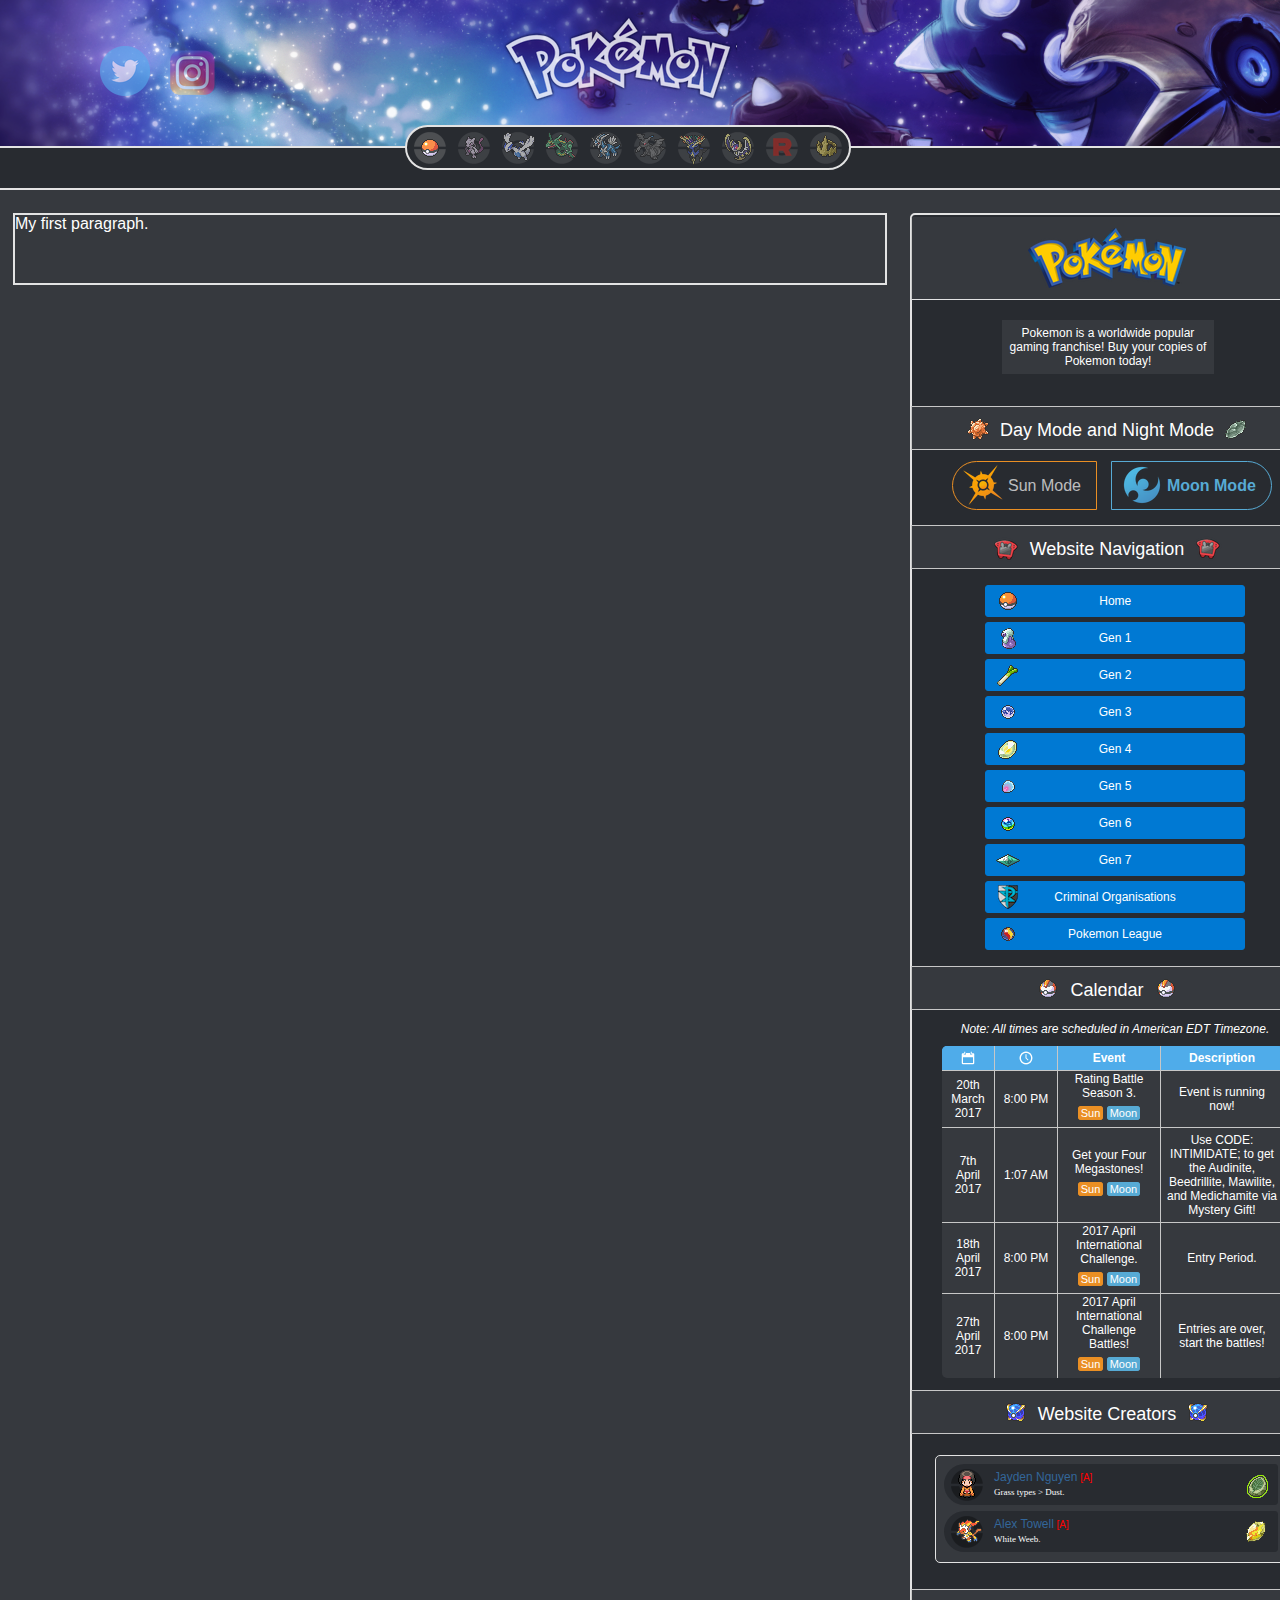
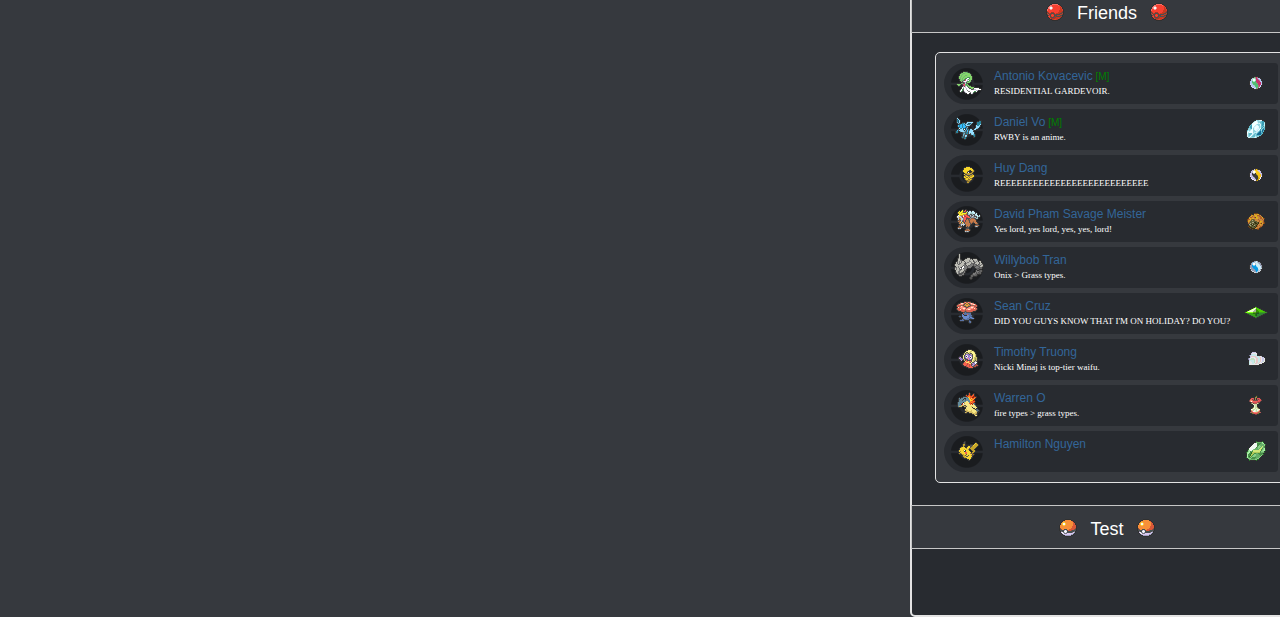
==== index-nm.html @ 0016cc6c "first commit" ====
<!DOCTYPE html>
<!---Pokemon Project Website HTML.--->
<!---Author: Jayden Nguyen--->
<html>
   <link href="https://fonts.googleapis.com/css?family=Lato" rel="stylesheet" type="text/css">
   <head>
      <link rel="stylesheet" type="text/css" href="main-nm.css">
      <title>Page Title</title>
   </head>
   <body>
      <div id="header" role="banner">
         <p> <a href="index.html">grass</a> </p>
      </div>
      <nav>
         <ul>
            <li><a href="index-nm.html">Home</a></li>
            <li><a href="#gen1">Gen I</a></li>
            <li><a href="#gen2">Gen II</a></li>
            <li><a href="#gen3">Gen III</a></li>
            <li><a href="#gen4">Gen IV</a></li>
            <li><a href="#gen5">Gen V</a></li>
            <li><a href="#gen6">Gen VI</a></li>
            <li><a href="#gen7">Gen VII</a></li>
            <li><a href="#criminal">Criminal Organisations</a></li>
            <li><a href="#league">The Pokemon League</a></li>
         </ul>
      </nav>
      <div class="tabmenuspacer">
         <p>grass</p>
      </div>
      <p class=maincontent>My first paragraph.
         <a href="https://twitter.com/Pokemon?ref_src=twsrc%5Egoogle%7Ctwcamp%5Eserp%7Ctwgr%5Eauthor">Twitter</a>
      </p>
      <a href="https://www.instagram.com/pokemon/">Instagram</a></p>
      </p>
   </body>
   <div class="side">
      <div class="sidebarcontent">
         <h1 class="pokemonlogo"> Pokemon logo </h1>
         <p class="introtext">Pokemon is a worldwide popular gaming franchise! Buy your copies of Pokemon today!</p>
         <h1 class="DandN">Day Mode and Night Mode</h1>
         <a href="index.html">Sun Mode</a> <a href="index-nm.html">Moon Mode</a>
         <h1 class="webnav">Website Navigation</h1>
            <ul class="webnavlist">
              <li> <a href="index.html">Home</a> </li>
              <li>Gen 1</li>
              <li>Gen 2</li>
              <li>Gen 3</li>
              <li>Gen 4</li>
              <li>Gen 5</li>
              <li>Gen 6</li>
              <li>Gen 7</li>
              <li>Criminal Organisations</li>
              <li>Pokemon League</li>
           </ul>
         <h1 id=timetableheader>Calendar</h1>
         <p style="font-style: italic; font-family: Verdana, Geneva, sans-serif; left:-7px; position: relative;">Note: All times are scheduled in American EDT Timezone.</p>
         <table id="timetable" style="width: 100%;">
            <thead>
               <tr>
                  <th>Date</th>
                  <th>Time</th>
                  <th>Event</th>
                  <th>Description</th>
               </tr>
            </thead>
            <tbody>
               <tr>
                  <td>20th March 2017</td>
                  <td>8:00 PM</td>
                  <td>
                     Rating Battle Season 3.
                     <p></p>
                     <a href="#Sun">Sun</a> <a href="#Moon">Moon</a>
                  </td>
                  <td>Event is running now!</td>
               </tr>
               <tr>
                  <td>7th April 2017</td>
                  <td>1:07 AM</td>
                  <td>
                     Get your Four Megastones!
                     <p></p>
                     <a href="#Sun">Sun</a> <a href="#Moon">Moon</a>
                  </td>
                  <td>Use CODE: INTIMIDATE; to get the Audinite, Beedrillite, Mawilite, and Medichamite via Mystery Gift!</td>
               </tr>
               <tr>
                  <td>18th April 2017</td>
                  <td>8:00 PM</td>
                  <td>
                     2017 April International Challenge.
                     <p></p>
                     <a href="#Sun">Sun</a> <a href="#Moon">Moon</a>
                  </td>
                  <td>Entry Period.</td>
               </tr>
               <tr>
                  <td>27th April 2017</td>
                  <td>8:00 PM</td>
                  <td>
                     2017 April International Challenge Battles!
                     <p></p>
                     <a href="#Sun">Sun</a> <a href="#Moon">Moon</a>
                  </td>
                  <td>Entries are over, start the battles!</td>
               </tr>
            </tbody>
         </table>
         <div class="modbox">
            <h1>Website Creators</h1>
         </div>
         <ul class = "content">
            <li> <a href="#authorspageJ" class="author">Jayden Nguyen</a> <span class="flair">
               Grass types > Dust.
               </span>
            </li>
            <li> <a href="#authorspageA" class="author">Alex Towell</a> <span class="flair">
               White Weeb.
               </span>
            </li>
         </ul>
         <div class="modbox2">
            <h1 class="friends">Friends</h1>
         </div>
         <ul class = "content2">
            <li> <a href="#authorspageG" class="author">Antonio Kovacevic</a> <span class="flair">
               RESIDENTIAL GARDEVOIR.
               </span>
            </li>
            </li>
            <li> <a href="#authorspageD" class="author">Daniel Vo</a> <span class="flair">
               RWBY is an anime.
               </span>
            </li>
            <li> <a href="#authorspageH" class="author">Huy Dang</a> <span class="flair">
               REEEEEEEEEEEEEEEEEEEEEEEEEEE
               </span>
            </li>
            <li> <a href="#authorspageDavid" class="author">David Pham Savage Meister</a> <span class="flair">
               Yes lord, yes lord, yes, yes, lord!
               </span>
            </li>
            <li> <a href="#authorspageW" class="author">Willybob Tran</a> <span class="flair">
               Onix > Grass types.
               </span>
            </li>
            <li> <a href="#authorspageSean" class="author">Sean Cruz</a> <span class="flair">
               DID YOU GUYS KNOW THAT I'M ON HOLIDAY? DO YOU?
               </span>
            </li>
            <li> <a href="#Timothy" class="author">Timothy Truong</a> <span class="flair">
               Nicki Minaj is top-tier waifu.
               </span>
            </li>
            <li> <a href="#Warren" class="author">Warren O</a> <span class="flair">
               fire types > grass types.
               </span>
            </li>
            <li> <a href="#Hamilton" class="author">Hamilton Nguyen</a> <span class="flair">
               </span>
            </li>
         </ul>
         <h1 class="testtitle">Test</h1>
      </div>
   </div>
</html>
---- main-nm.css ----
/*----------------------------------------------------------------------------------*/
/* Pokemon Project Website Night Mode CSS Theme Build #093 Author: Jayden Nguyen   */
/*--------------------------------------------------------------------------------*/

@import url("NMCSSfiles/flairs-nm.css");
@import url("NMCSSfiles/timetable-nm.css");
@import url("NMCSSfiles/sidebarwebnav-nm.css");
@import url("NMCSSfiles/sidebarcommon-nm.css");
@import url("NMCSSfiles/buttons-nm.css");
@import url("NMCSSfiles/sidebarheaders-nm.css");
@import url("NMCSSfiles/tabmenu-nm.css");
/*header*/
#header {
  width: 1325px !important;
  height: 148px;
  background: url(images/nightmodeheader.png);
  position: relative;
  left: -50px;
  top: -50px;
  margin-right: -100px;
}
#header p {
  text-indent: -9999px !important;
  content: "";
  display: inline-block;
  background: url(images/rsz_1nm-logo.png);
  height: 90px !important;
  width: 234px;
  text-align: center;
  position: relative;
  left: 505px;
  top: 1px;
  opacity: 0.8;
}
#header p:hover {
  opacity: 1;
}
body {
  background-color: #36393E !important;
  color: white;
  font-family: 'Lato', Arial, sans-serif !important;
}

/*Tabmenu Spacer*/
body > p {
  font-family: Verdana,Geneva,sans-serif;
  left: -40px;
  top: 1px !important;
}
.tabmenuspacer {
  border: 2px solid #e3e3e3;
  text-indent: -9999px;
  z-index: 1;
  position: absolute;
  top: 146px;
  left: -2px;
  width: 1325px;
  height: 40px;
  border-left: none;
  border-right: none;
  margin-right: 0px;
  margin-bottom: 5px !important;
  background-color: #282B30;
}
/*sidebar styling*/
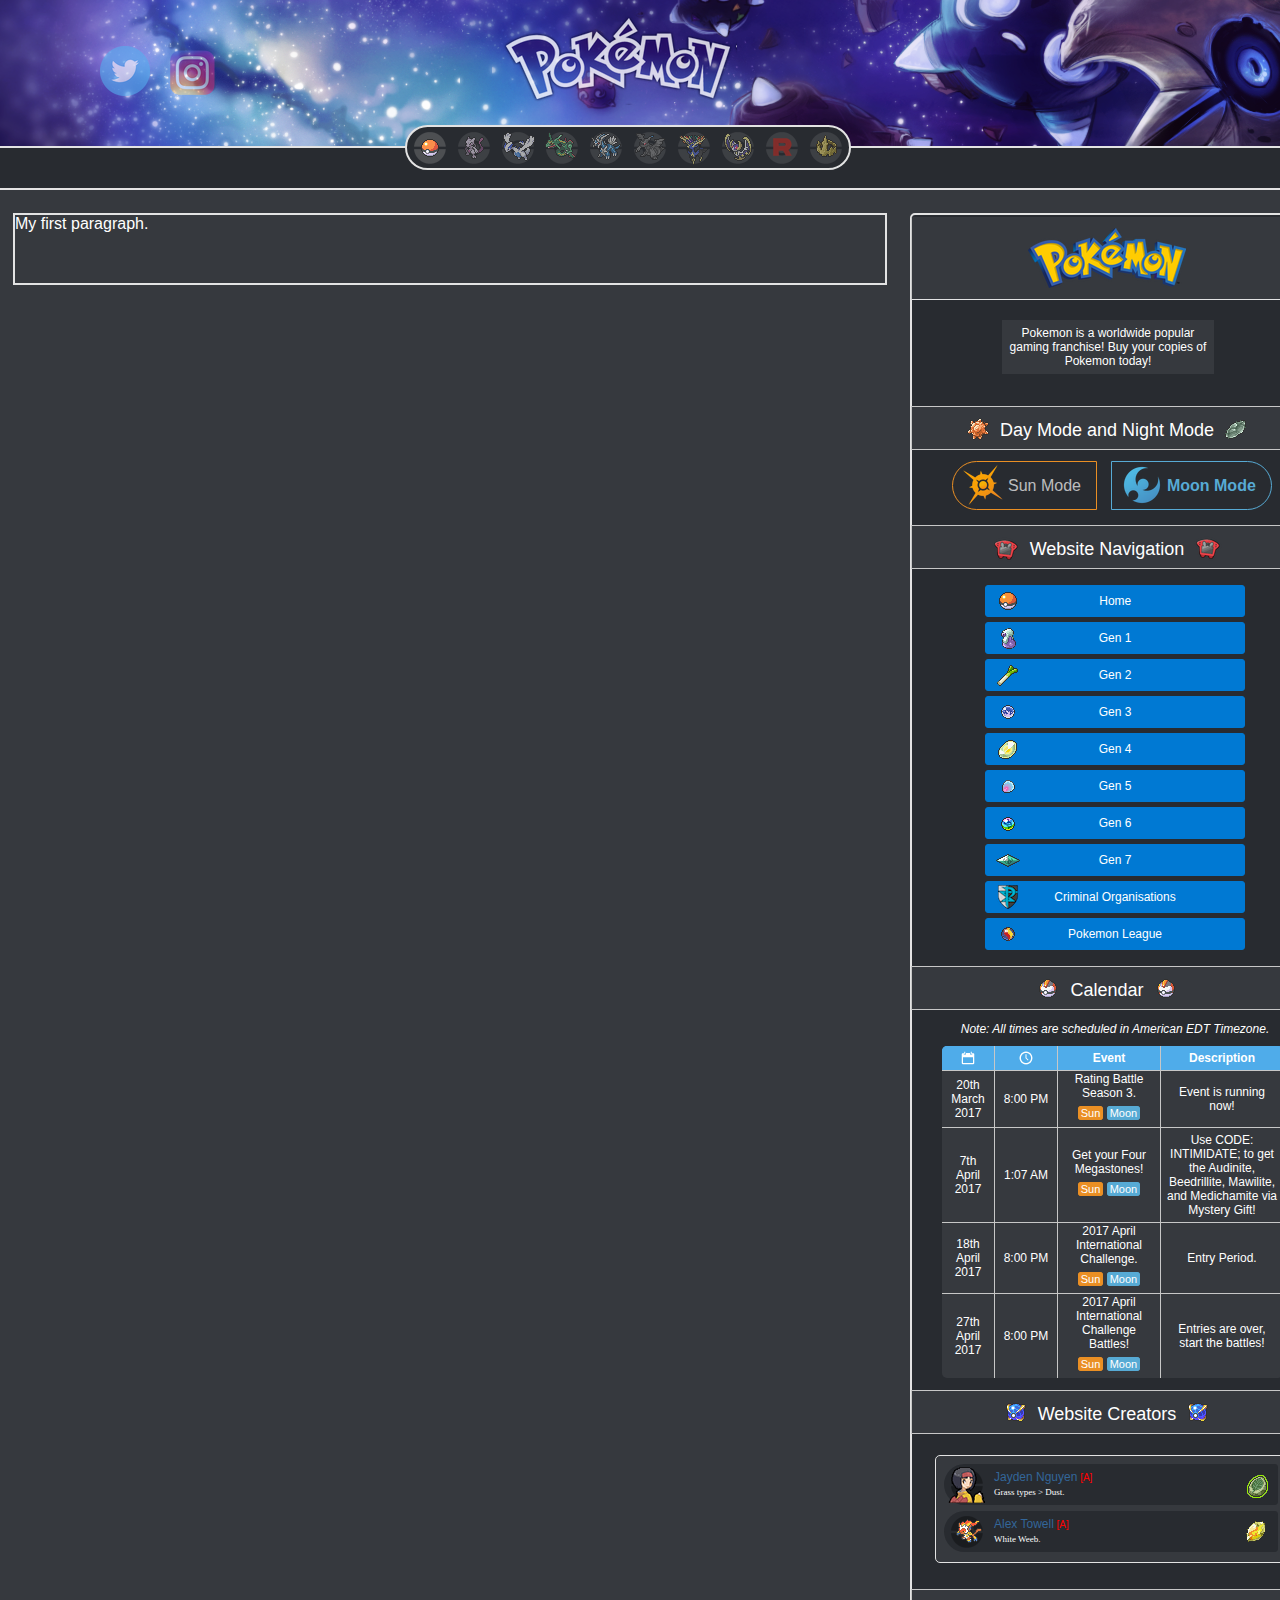
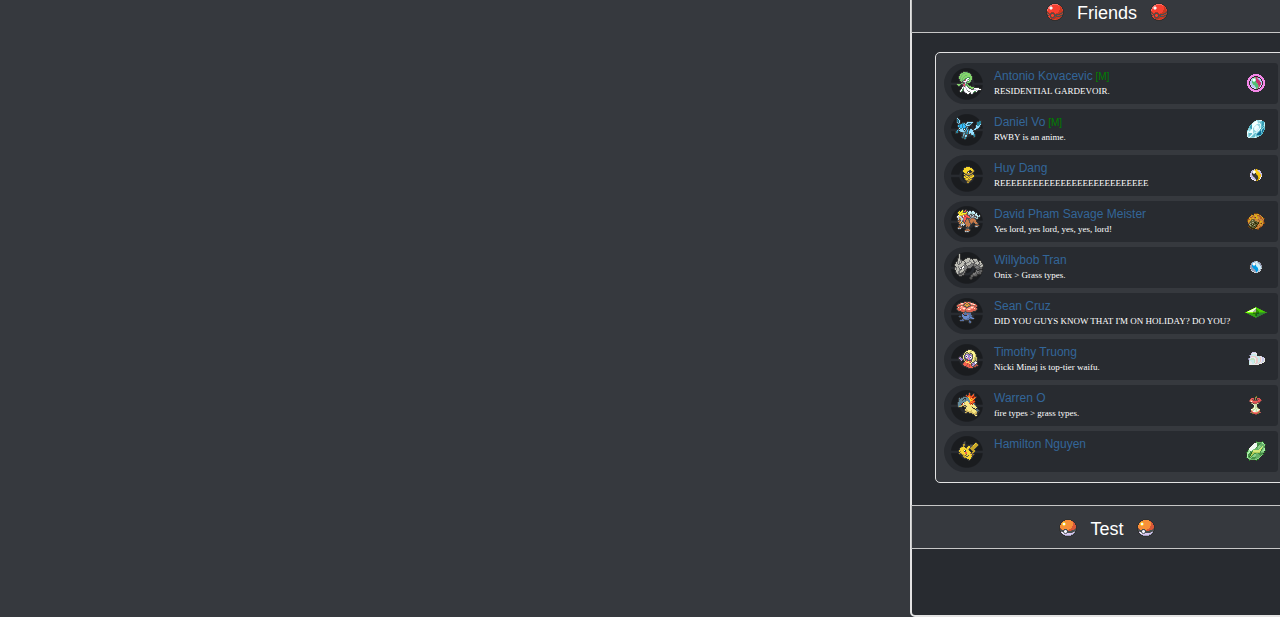
==== commit 0799dd77: "fix" ====
--- a/index-nm.html
+++ b/index-nm.html
@@ -13,7 +13,7 @@
       </div>
       <nav>
          <ul>
-            <li><a href="index-nm.html">Home</a></li>
+            <li style="opacity: 1;"><a href="index-nm.html">Home</a></li>
             <li><a href="#gen1">Gen I</a></li>
             <li><a href="#gen2">Gen II</a></li>
             <li><a href="#gen3">Gen III</a></li>
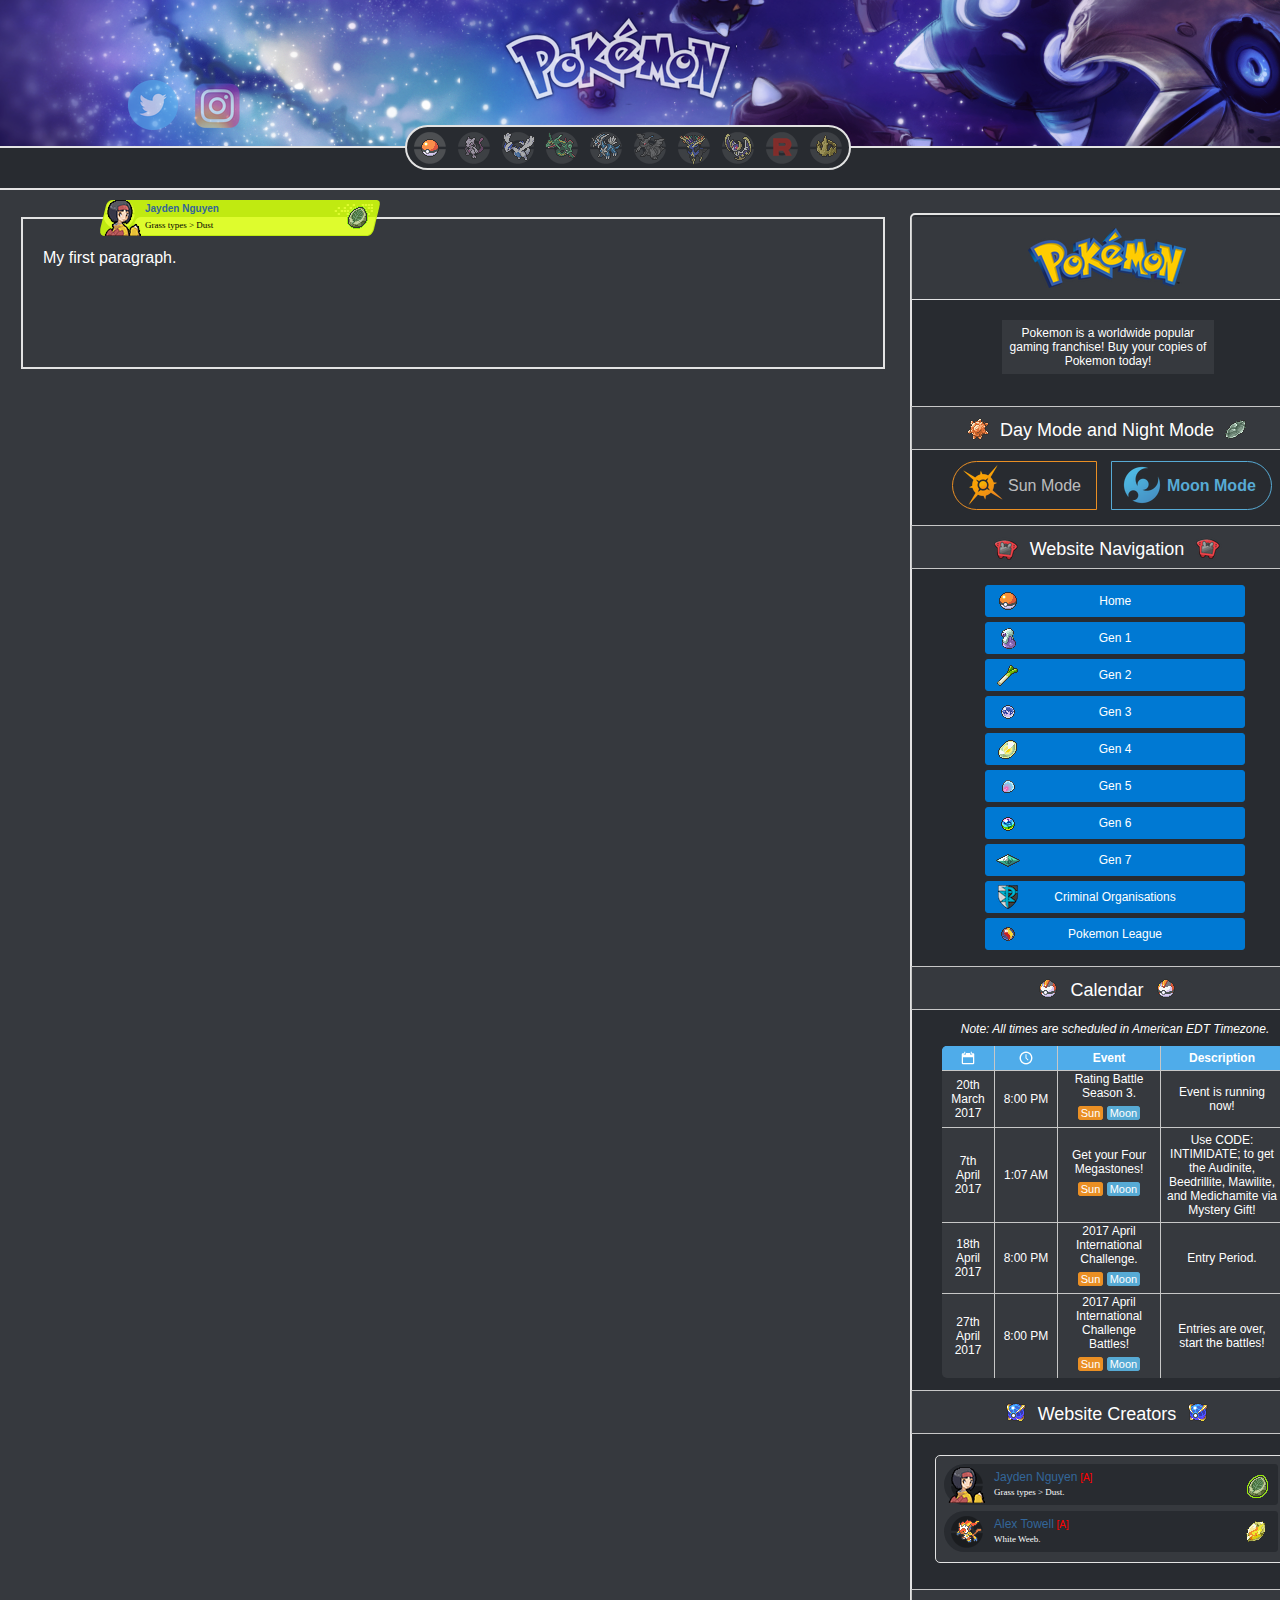
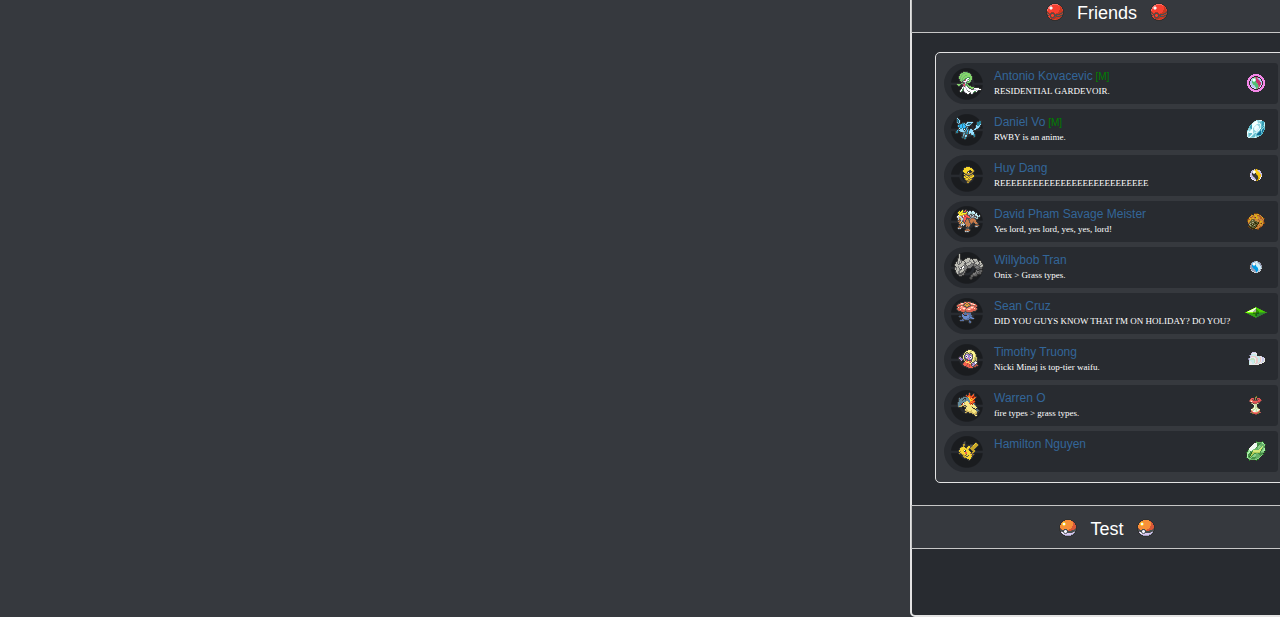
==== commit fdf51135: "authors update" ====
--- a/index-nm.html
+++ b/index-nm.html
@@ -1,6 +1,6 @@
 <!DOCTYPE html>
-<!---Pokemon Project Website HTML.--->
-<!---Author: Jayden Nguyen--->
+<!--Pokemon Project Website HTML.-->
+<!--Author: Jayden Nguyen-->
 <html>
    <link href="https://fonts.googleapis.com/css?family=Lato" rel="stylesheet" type="text/css">
    <head>
@@ -28,10 +28,12 @@
       <div class="tabmenuspacer">
          <p>grass</p>
       </div>
-      <p class=maincontent>My first paragraph.
+      <p class="tagline">
+        <a href="#authorspageJ" class="author">Jayden Nguyen</a> <span class="flair"> Grass types > Dust </span>
+      </p>
+      <p class=maincontent style="padding-top: 30px; padding-left: 20px; margin-top: 20px; margin-left: -2px !important; left: -25px;">My first paragraph.
          <a href="https://twitter.com/Pokemon?ref_src=twsrc%5Egoogle%7Ctwcamp%5Eserp%7Ctwgr%5Eauthor">Twitter</a>
-      </p>
-      <a href="https://www.instagram.com/pokemon/">Instagram</a></p>
+      <a href="https://www.instagram.com/pokemon/">Instagram</a>
       </p>
    </body>
    <div class="side">
@@ -42,7 +44,7 @@
          <a href="index.html">Sun Mode</a> <a href="index-nm.html">Moon Mode</a>
          <h1 class="webnav">Website Navigation</h1>
             <ul class="webnavlist">
-              <li> <a href="index.html">Home</a> </li>
+              <li> <a href="index-nm.html">Home</a> </li>
               <li>Gen 1</li>
               <li>Gen 2</li>
               <li>Gen 3</li>
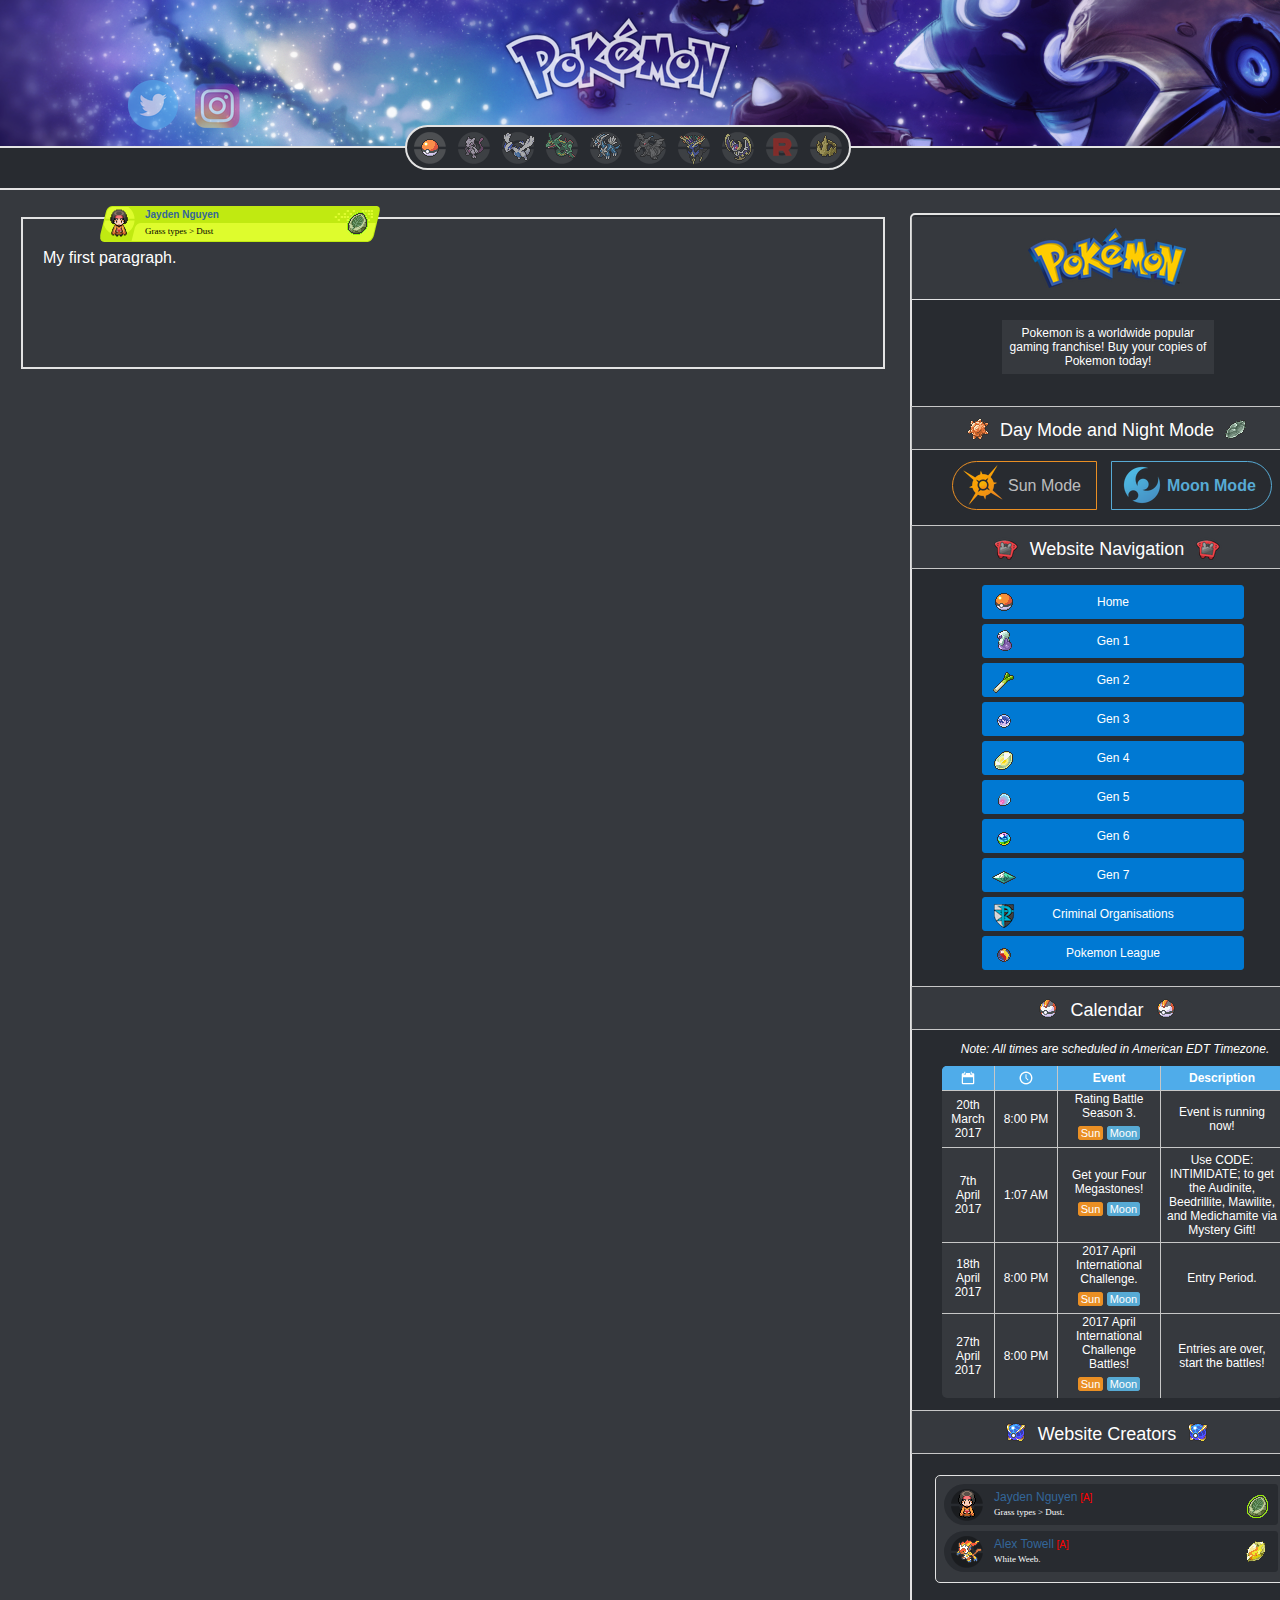
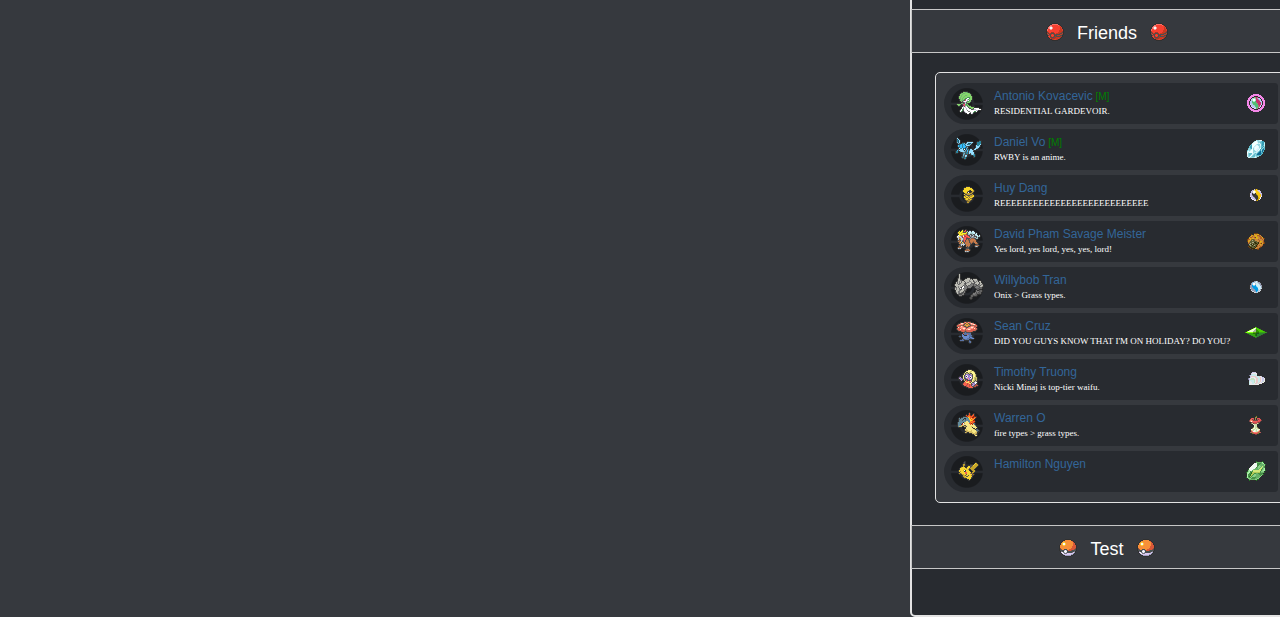
==== commit a97e5ee0: "webnav update because I got triggered with the webnav buttons" ====
--- a/index-nm.html
+++ b/index-nm.html
@@ -41,20 +41,20 @@
          <h1 class="pokemonlogo"> Pokemon logo </h1>
          <p class="introtext">Pokemon is a worldwide popular gaming franchise! Buy your copies of Pokemon today!</p>
          <h1 class="DandN">Day Mode and Night Mode</h1>
-         <a href="index.html">Sun Mode</a> <a href="index-nm.html">Moon Mode</a>
+         <a href="index.html" class="dmbutton">Sun Mode</a> <a href="index-nm.html" class="nmbutton">Moon Mode</a>
          <h1 class="webnav">Website Navigation</h1>
             <ul class="webnavlist">
-              <li> <a href="index-nm.html">Home</a> </li>
-              <li>Gen 1</li>
-              <li>Gen 2</li>
-              <li>Gen 3</li>
-              <li>Gen 4</li>
-              <li>Gen 5</li>
-              <li>Gen 6</li>
-              <li>Gen 7</li>
-              <li>Criminal Organisations</li>
-              <li>Pokemon League</li>
-           </ul>
+              <li> <a href="index-nm.html">Home</a></li>
+              <li> <a href="#gen1">Gen 1</a> </li>
+              <li> <a href="#gen2">Gen 2</a> </li>
+              <li> <a href="#gen3">Gen 3</a> </li>
+              <li> <a href="#gen4">Gen 4</a> </li>
+              <li> <a href="#gen5">Gen 5</a> </li>
+              <li> <a href="#gen6">Gen 6</a> </li>
+              <li> <a href="#gen7">Gen 7</a> </li>
+              <li> <a href="#criminal">Criminal Organisations</a></li>
+              <li> <a href="#league"> Pokemon League </a> </li>
+            </ul>
          <h1 id=timetableheader>Calendar</h1>
          <p style="font-style: italic; font-family: Verdana, Geneva, sans-serif; left:-7px; position: relative;">Note: All times are scheduled in American EDT Timezone.</p>
          <table id="timetable" style="width: 100%;">
